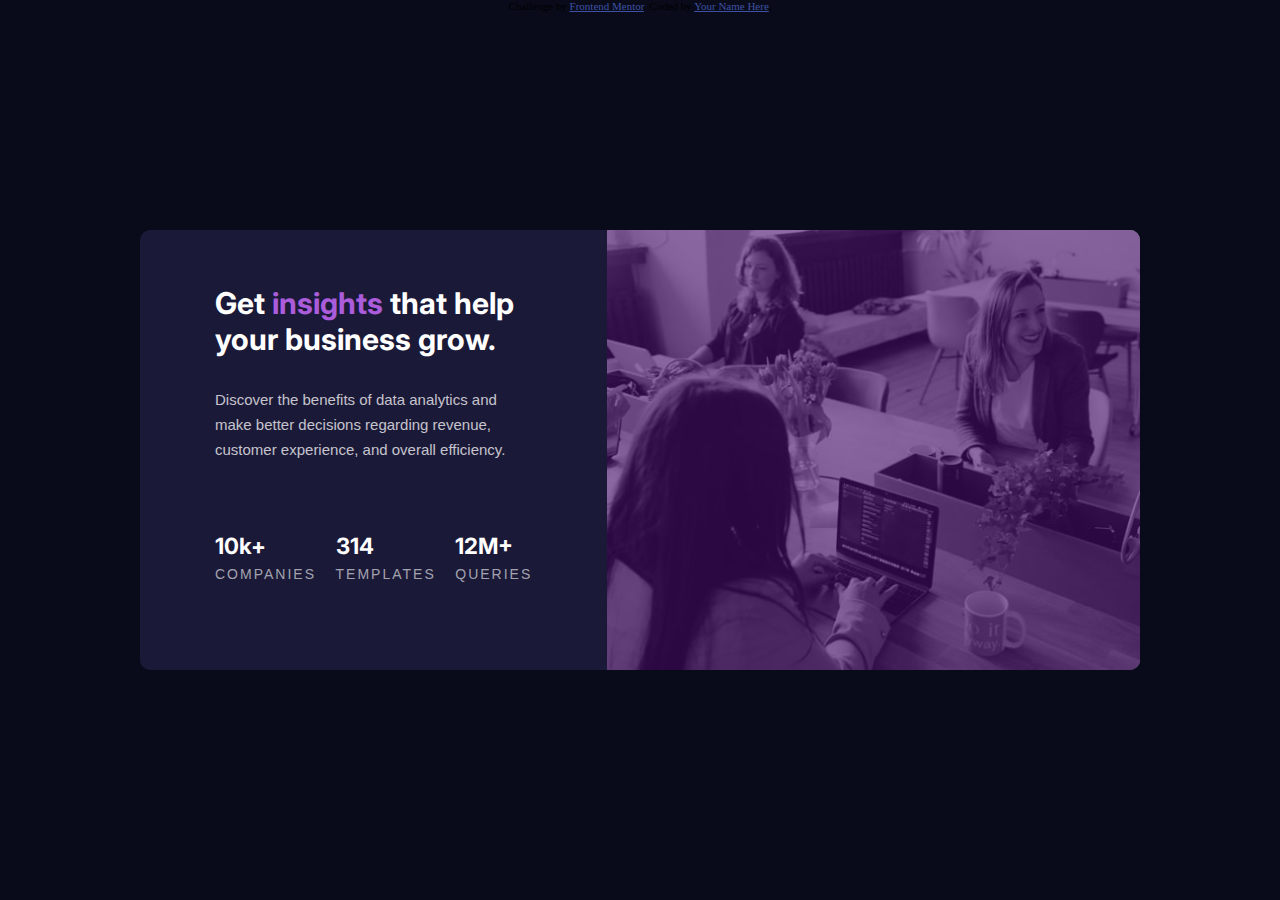
==== stats-preview-card-component-main/index.html @ 83871abf "first commit" ====
<!DOCTYPE html>
<html lang="en">
<head>
  <meta charset="UTF-8">
  <meta name="viewport" content="width=device-width, initial-scale=1.0"> <!-- displays site properly based on user's device -->

  <link rel="icon" type="image/png" sizes="32x32" href="./images/favicon-32x32.png">
  <link rel="stylesheet" href="style.css">
  
  <title>Frontend Mentor | Stats preview card component</title>

  <!-- Feel free to remove these styles or customise in your own stylesheet 👍 -->
  <style>
    .attribution { font-size: 11px; text-align: center; }
    .attribution a { color: hsl(228, 45%, 44%); }
  </style>
</head>
<body>
  <section class="card">
    
    <span id="hero-ovrly"> 
      <span class="overlay-clr"> </span>
      <img class="mobile-img" alt="Three women at a work meeting. Two are on a computer, one is looking to the side and smiling" src="../images/image-header-mobile.jpg" />
      <img class="desktop-img" alt="Three women at a work meeting. Two are on a computer, one is looking to the side and smiling" src="../images/image-header-desktop.jpg" />
    </span>

  <span class="card-body"> 
    <h1>Get <span class="accent">insights</span> that help your business grow.</h1>
    <article class="paragraph">
      <p>Discover the benefits of data analytics and make better decisions regarding revenue, customer 
    experience, and overall efficiency.</p>
    </article>

    <article class="accolades">
      <section class="acc"><article class="num">10k+</article> companies</section>
      <section class="acc"><article class="num">314</article> templates</section>
      <section class="acc"><article class="num">12M+</article> queries</section>
    </article>
    </section>
  </span>

  <div class="attribution">
    Challenge by <a href="https://www.frontendmentor.io?ref=challenge" target="_blank">Frontend Mentor</a>. 
    Coded by <a href="#">Your Name Here</a>.
  </div>
</body>
</html>

<!--time to complete: 1:57:28-->
---- stats-preview-card-component-main/style.css ----
@import url('https://fonts.googleapis.com/css2?family=Inter:wght@400;700&family=Lexend+Deca&display=swap');

:root {
    /*darks*/
    --bg-color: hsl(233, 47%, 7%);
    --card-bg: hsl(244, 38%, 16%);
    --text-accent: hsl(277, 64%, 61%);


    /*lights*/
    --lrg-txt: hsl(0, 0%, 100%);
    --prg-txt: hsla(0, 0%, 100%, 0.75);
    --sts-txt: hsla(0, 0%, 100%, 0.6);
}

* {
    margin: 0;
    padding: 0;
}

body {
    background-color: var(--bg-color);
    font-size: 15px;
}

#hero-ovrly {
    display: block;
    position: relative;
    width: 100%;
    border-radius: 10px;
}

.overlay-clr {
    display: block;
    position: absolute;
    width: 100%;
    height: 100%;
    background-color: hsl(277.3, 81.2%, 22.9%);
    opacity: 61%;
    border-radius: 10px 10px 0 0;
}

.mobile-img {
    width: 100%;
    height: 100%;
    opacity: 100%;
    border-radius: 10px 10px 0 0;
}

.desktop-img {
    display: none;
}

.card {
    display: flex;
    flex-direction: column;
    background-color: var(--card-bg);
    color: var(--lrg-txt);
    text-align: center;
    margin: 45px 5vw;
    border-radius: 10px;
}

h1 {
    margin: 25px 15px 0;
    font-size: 30px;
    font-family: 'Inter', sans-serif;
}

.accent {
    color: var(--text-accent);
}

.paragraph {
    margin: 10px 48px;
    font-family: 'Lexand Deco', sans-serif;
    line-height: 25px;
    color: var(--prg-txt);
}

.acc  {
    color: var(--sts-txt);
    margin: 25px;
    font-family: 'Lexand Deco', sans-serif;
    font-weight: 400;
    text-transform: uppercase;
    font-size: 14px;
}

.num {
    font-size: 1.6em;
    color: var(--lrg-txt);
    font-family: 'Inter', sans-serif;
    font-weight: 700;
    text-transform: none;
}

@media only screen and (min-width: 766px) {
    .card {
        position: absolute;
        margin: 0;
        height: 440px;
        width: 1000px;
        top: 50%;
        left: 50%;
        transform: translate(-50%, -50%);
        text-align: left;
        flex-direction: row;
    }

    #hero-ovrly {
        border-radius: 0 10px 10px 0;
        order: 3;
    }

    .overlay-clr {
        border-radius: 0 10px 10px 0;
    }

    .card-body {
        margin: 55px 75px;
    }

    .paragraph {
        order: 2;
        margin: 0;
        padding: 0;
        padding-bottom: 70px;
    }

    h1 {
        order: 1;
        margin: 0 0 30px 0;
        padding: 0;

    }

    .accolades {
        display: flex;
        justify-content: space-between;
    }

    .acc {
        padding: 0;
        margin: 0;
        letter-spacing: 2px;
    }

    .num {
        margin: 0 0 7px 0;
        letter-spacing: 0;

    }
    
    .mobile-img {
        display: none;
    }

    .desktop-img {
        display: block;
        border-radius: 0 10px 10px 0;
        max-height: 100%;
        width: fit-content;
    }
}
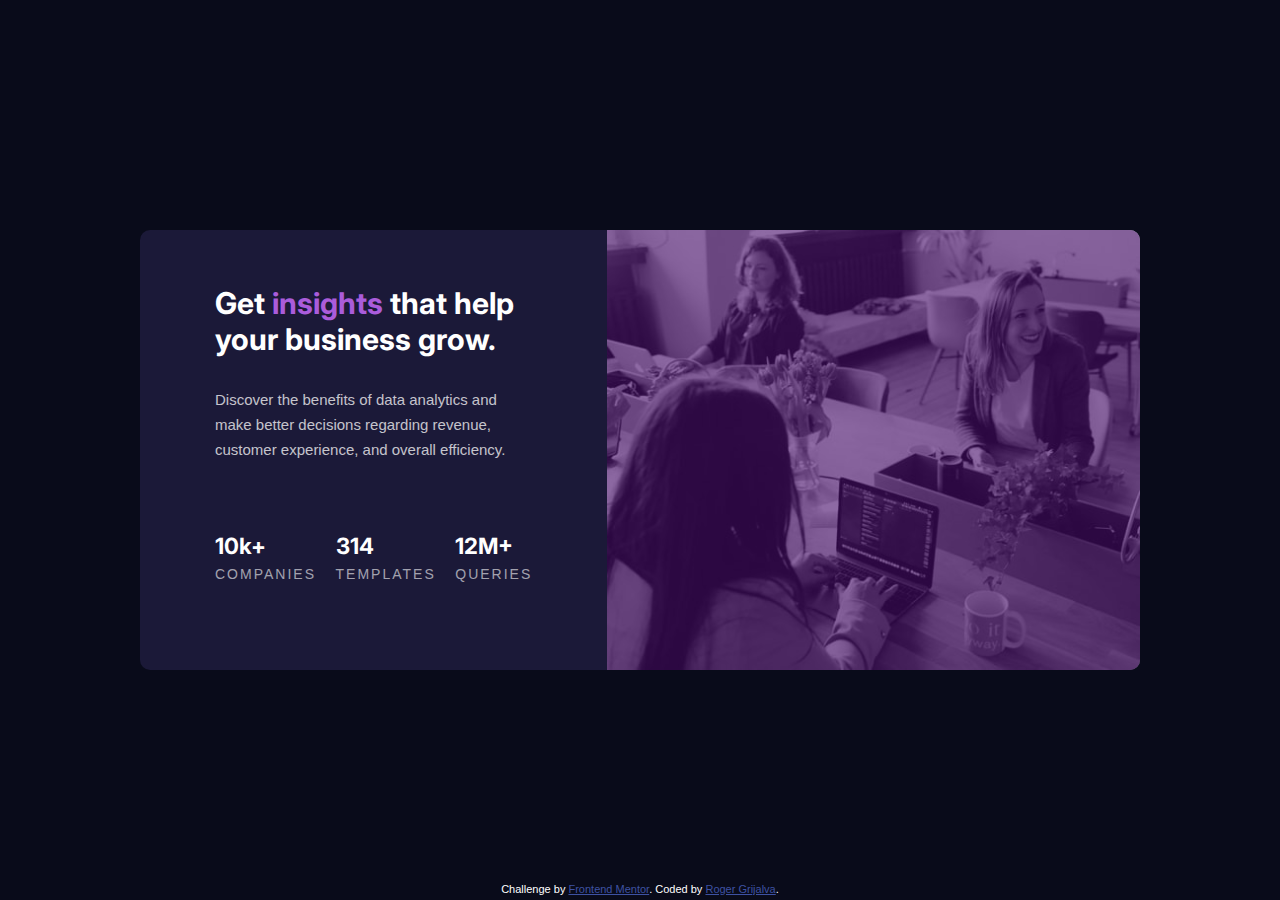
==== commit f9ee96b0: "changed bottom ref links" ====
--- a/stats-preview-card-component-main/index.html
+++ b/stats-preview-card-component-main/index.html
@@ -41,7 +41,7 @@
 
   <div class="attribution">
     Challenge by <a href="https://www.frontendmentor.io?ref=challenge" target="_blank">Frontend Mentor</a>. 
-    Coded by <a href="#">Your Name Here</a>.
+    Coded by <a href="https://www.rogergrijalva.com" target="_blank" >Roger Grijalva</a>.
   </div>
 </body>
 </html>
--- a/stats-preview-card-component-main/style.css
+++ b/stats-preview-card-component-main/style.css
@@ -95,6 +95,16 @@
     text-transform: none;
 }
 
+.attribution {
+    color: var(--lrg-txt);
+    width: 100%;
+    position: absolute;
+    bottom: 5px;
+    text-align: center;
+    margin: 0 auto;
+    font-family: 'Lexand Deco', sans-serif;
+}
+
 @media only screen and (min-width: 766px) {
     .card {
         position: absolute;
